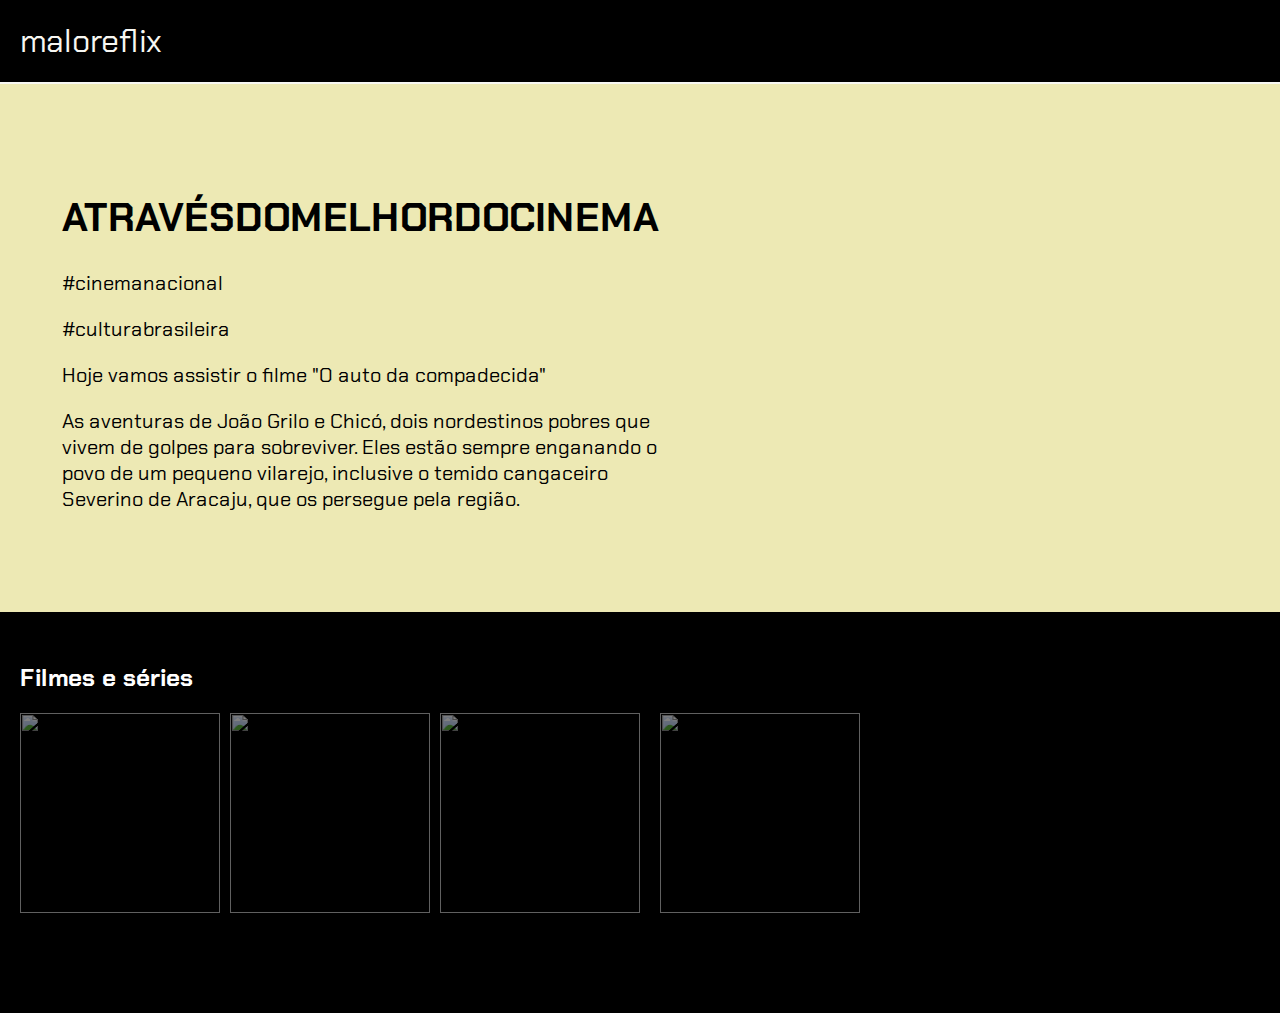
==== video2.html @ eb2ae7d8 "Update video2.html" ====
<html lang="pt-BR">

<head>
    <link rel="stylesheet" href="styles.css">
    <link rel="preconnect" href="https://fonts.googleapis.com">
    <link rel="preconnect" href="https://fonts.gstatic.com" crossorigin>
    <link
        href="https://fonts.googleapis.com/css2?family=Chakra+Petch:ital,wght@0,300;0,400;0,500;0,600;0,700;1,300;1,400;1,500;1,600;1,700&display=swap"
        rel="stylesheet">
    <title>maloreflix</title>
</head>

<body>
    <header>maloreflix</header>

    <section class="chamada">
        <div class="chamada-texto">
            <h1>ATRAVÉSDOMELHORDOCINEMA</h1>
            <p>#cinemanacional</p>
             <p>#culturabrasileira</p>
            <p>Hoje vamos assistir o filme "O auto da compadecida"</p>
            <p>As aventuras de João Grilo e Chicó, dois nordestinos pobres que vivem de golpes para sobreviver. Eles estão sempre enganando o povo de um pequeno vilarejo, inclusive o temido cangaceiro Severino de Aracaju, que os persegue pela região.</p>
        </div>

        <div>
           <iframe width="560" height="315" src="https://www.youtube.com/embed/4aDdPibId7g?si=ewZNsJ5gq73KDtlo" title="YouTube video player" frameborder="0" allow="accelerometer; autoplay; clipboard-write; encrypted-media; gyroscope; picture-in-picture; web-share" referrerpolicy="strict-origin-when-cross-origin" allowfullscreen></iframe>
        </div>
    </section>

    <section class="categoria">
        <h2>Filmes e séries</h2>
        <div class="categoria-videos">
            <a href="video2.html">
                <img src="https://img.youtube.com/vi/4aDdPibId7g/maxresdefault.jpg" />
            </a>
            <a href="https://youtu.be/LZTYK4fCm40?si=Sp5B0Vk4NAODjIva">
                <img src="https://img.youtube.com/vi/Sp5B0Vk4NAODjIva/maxresdefault.jpg" />
            </a>
            <a href="https://youtu.be/Hf4XqNcFDwA?si=wp3X-JZOZdxPH2fK">
                <img src="https://img.youtube.com/vi/wp3X-JZOZdxPH2fK/maxresdefault.jpg" />
            </a>
            <a href=https://www.youtube.com/watch?v=HT4_SXk4GnI
                <img src="https://img.youtube.com/vi/HT4_SXk4GnI/maxresdefault.jpg" />
            </a>
            <a href=https://www.youtube.com/watch?v=Hf4XqNcFDwA>
                <img src="https://img.youtube.com/vi/Hf4XqNcFDwA/maxresdefault.jpg" />
            </a>
        </div>
    </section>

</body>

</html>
---- styles.css ----
body {
    color: black;
    background: black;
    margin: 0px;
    font-family: "Chakra Petch", sans-serif;
    margin-bottom: 100px;
}

header {
    border-bottom: solid 2px rgb(247, 247, 242);
    padding: 20px;
    font-size: 32px;
    color: rgb(247, 247, 242);
}

.chamada {
    background: rgb(237, 233, 180);
    padding-bottom: 80px;
    padding-top: 80px;
    display: flex;
    justify-content: center;
}

.chamada-texto {
    margin-right: 5%;
margin-left: 5%;
}

h1 {
    font-size: 40px;
}

p {
    font-size: 20px;
}

.categoria-videos {
    display: flex;
    overflow-x: auto;
    gap: 10px;
}

.categoria {
    padding-left: 20px;
    padding-right: 20px;
    margin-top: 50px;
}

.categoria-videos img {
    opacity: 0.5;
    height: 200px;
}

.categoria-videos img:hover {
    opacity: 1.0;
    border: 3px solid green;
}

.categoria h2 {
    color: rgb(255, 255, 255);
}
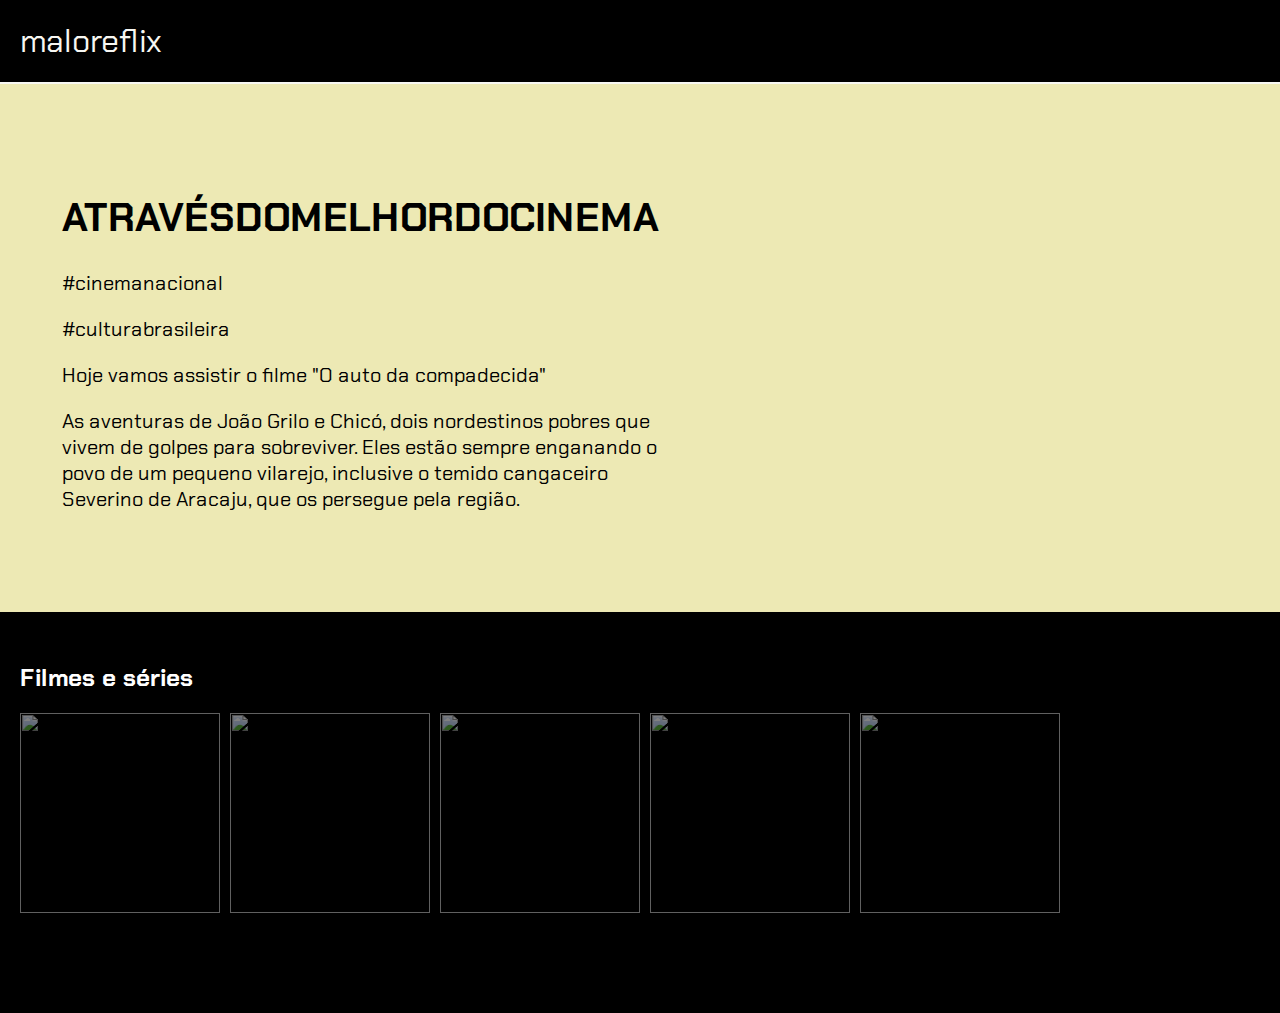
==== commit a73bfd75: "Update video2.html" ====
--- a/video2.html
+++ b/video2.html
@@ -33,16 +33,16 @@
             <a href="video2.html">
                 <img src="https://img.youtube.com/vi/4aDdPibId7g/maxresdefault.jpg" />
             </a>
-            <a href="https://youtu.be/LZTYK4fCm40?si=Sp5B0Vk4NAODjIva">
-                <img src="https://img.youtube.com/vi/Sp5B0Vk4NAODjIva/maxresdefault.jpg" />
+          <a href="https://www.youtube.com/watch?v=IiL-6sb4bs4">
+                <img src="https://img.youtube.com/vi/IiL-6sb4bs4/maxresdefault.jpg" />
             </a>
-            <a href="https://youtu.be/Hf4XqNcFDwA?si=wp3X-JZOZdxPH2fK">
-                <img src="https://img.youtube.com/vi/wp3X-JZOZdxPH2fK/maxresdefault.jpg" />
+            <a href="https://www.youtube.com/watch?v=YroEX9bx0fM">
+                <img src="https://img.youtube.com/vi/YroEX9bx0fM/maxresdefault.jpg" />
             </a>
-            <a href=https://www.youtube.com/watch?v=HT4_SXk4GnI
+            <a href="https://www.youtube.com/watch?v=HT4_SXk4GnI">
                 <img src="https://img.youtube.com/vi/HT4_SXk4GnI/maxresdefault.jpg" />
             </a>
-            <a href=https://www.youtube.com/watch?v=Hf4XqNcFDwA>
+            <a href="https://www.youtube.com/watch?v=Hf4XqNcFDwA">
                 <img src="https://img.youtube.com/vi/Hf4XqNcFDwA/maxresdefault.jpg" />
             </a>
         </div>
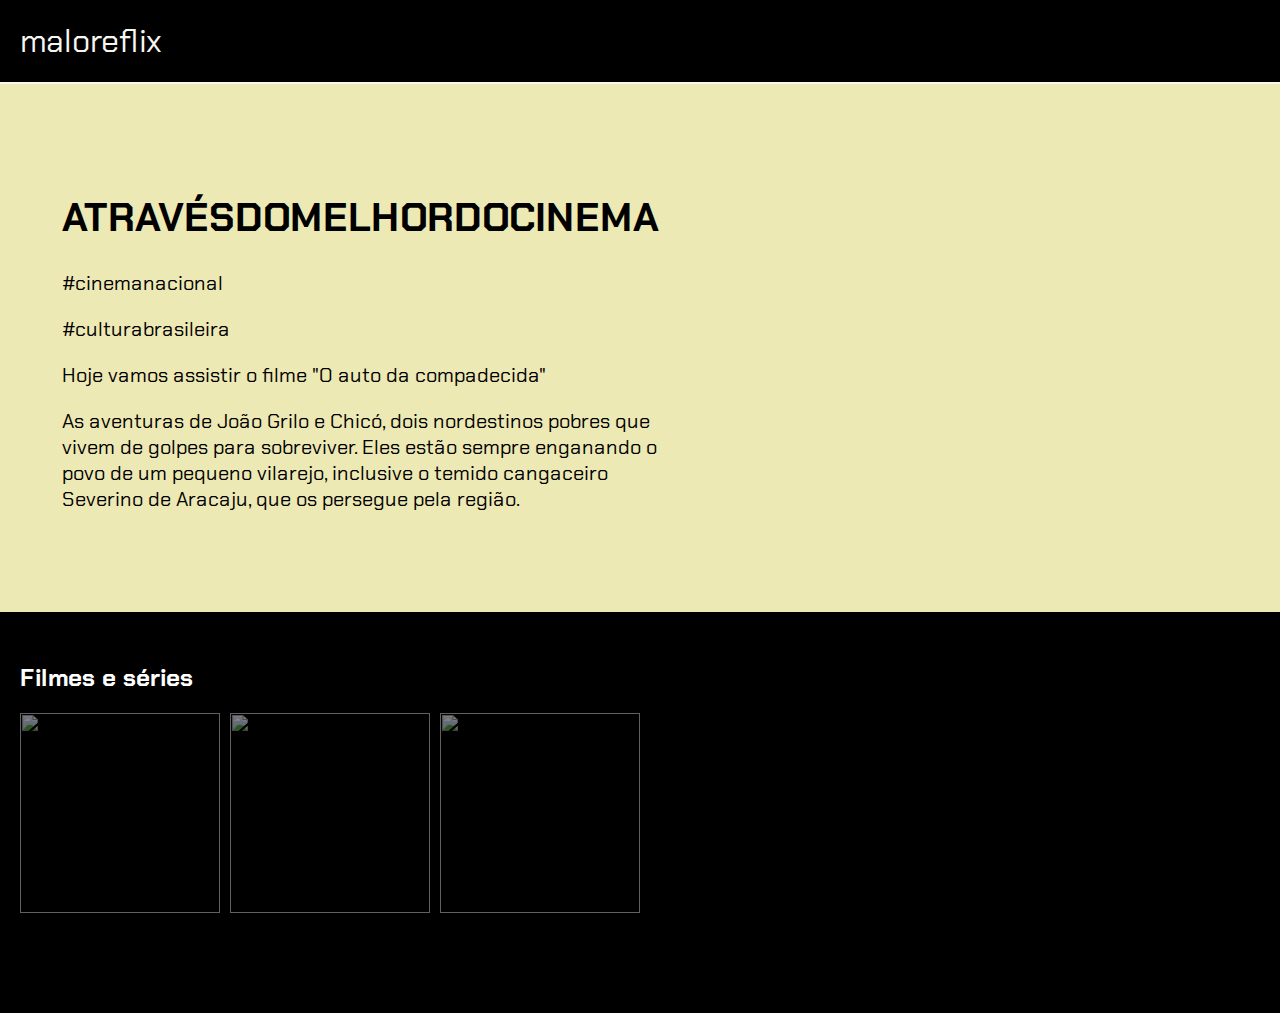
==== commit 58ede815: "Update video2.html" ====
--- a/video2.html
+++ b/video2.html
@@ -36,14 +36,8 @@
           <a href="https://www.youtube.com/watch?v=IiL-6sb4bs4">
                 <img src="https://img.youtube.com/vi/IiL-6sb4bs4/maxresdefault.jpg" />
             </a>
-            <a href="https://www.youtube.com/watch?v=YroEX9bx0fM">
-                <img src="https://img.youtube.com/vi/YroEX9bx0fM/maxresdefault.jpg" />
-            </a>
             <a href="https://www.youtube.com/watch?v=HT4_SXk4GnI">
                 <img src="https://img.youtube.com/vi/HT4_SXk4GnI/maxresdefault.jpg" />
-            </a>
-            <a href="https://www.youtube.com/watch?v=Hf4XqNcFDwA">
-                <img src="https://img.youtube.com/vi/Hf4XqNcFDwA/maxresdefault.jpg" />
             </a>
         </div>
     </section>
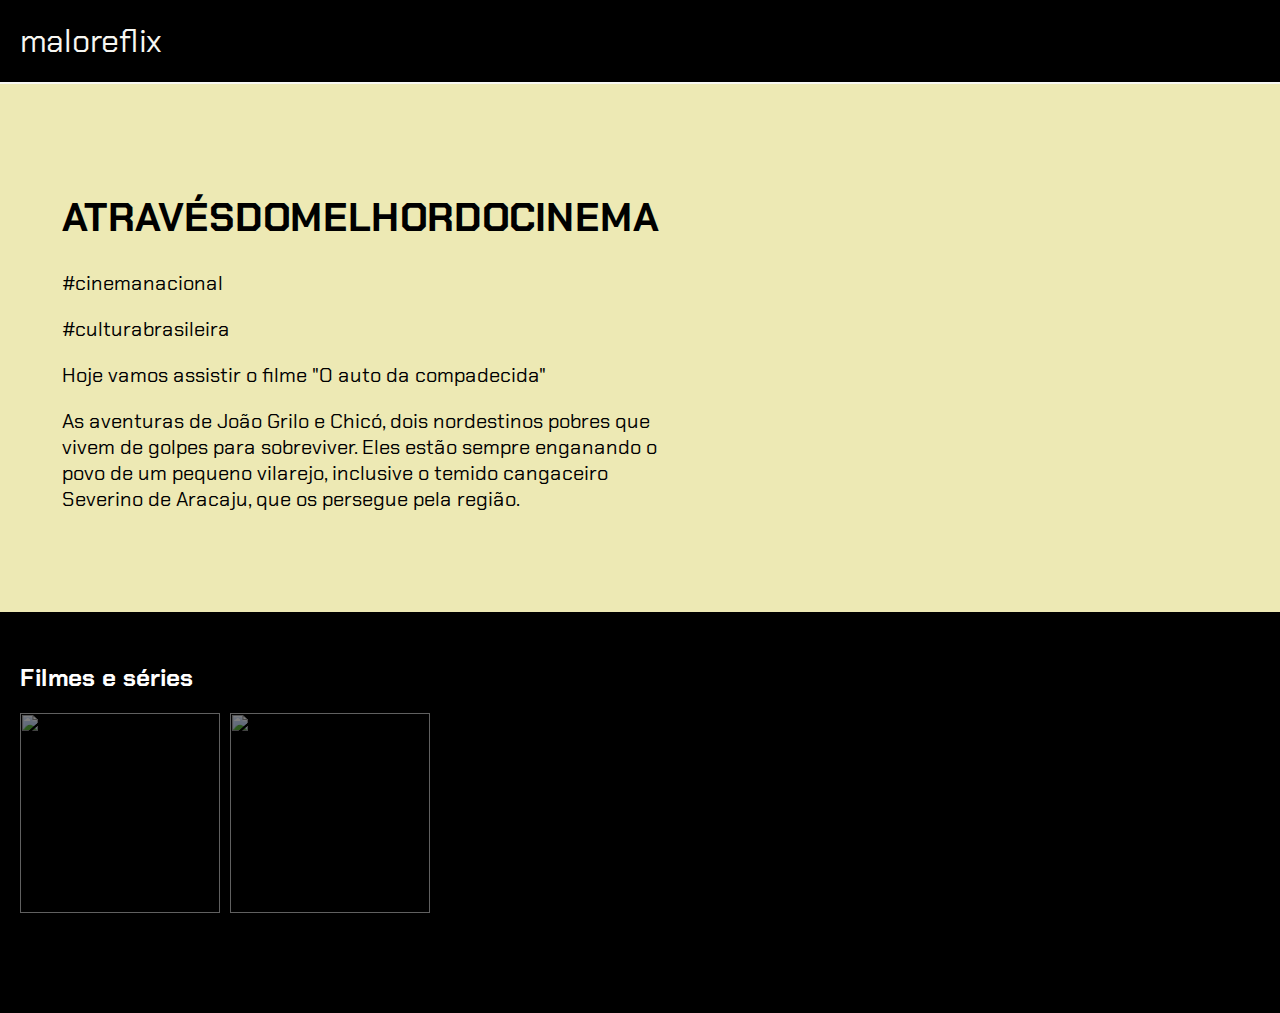
==== commit 7b52feb6: "Update video2.html" ====
--- a/video2.html
+++ b/video2.html
@@ -30,9 +30,6 @@
     <section class="categoria">
         <h2>Filmes e séries</h2>
         <div class="categoria-videos">
-            <a href="video2.html">
-                <img src="https://img.youtube.com/vi/4aDdPibId7g/maxresdefault.jpg" />
-            </a>
           <a href="https://www.youtube.com/watch?v=IiL-6sb4bs4">
                 <img src="https://img.youtube.com/vi/IiL-6sb4bs4/maxresdefault.jpg" />
             </a>
